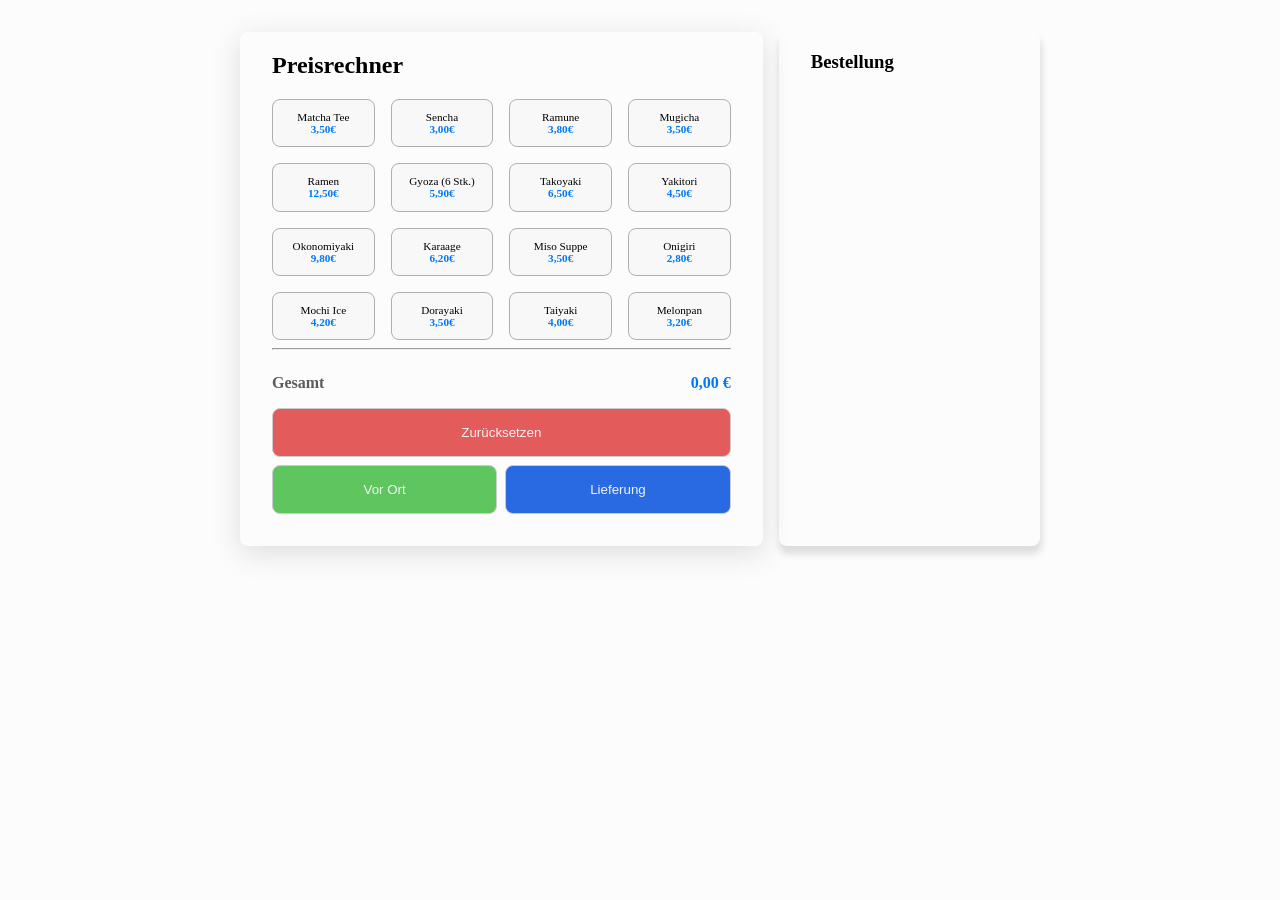
==== Preisrechner.html @ 845fba77 "styling changed" ====
<!doctype html>
<html lang="de">
  <head>
    <meta charset="UTF-8" />
    <meta name="viewport" content="width=device-width, initial-scale=1.0" />
    <title>Preisrechner</title>
    <script src="script.js"></script>
    <link rel="stylesheet" href="style.css" />
  </head>
  <body>

   <div class="frame">
   <section class="price-calculator">
   <div class="main-container">
      <h1 class="header">Preisrechner</h1>
      <div class="goods-container">
         <div class="goods">
            <p class="text">Matcha Tee <br><span class="amount">3,50<span>&#8364;</span></span></p>
         </div>
         <div class="goods">
            <p class="text">Sencha<br><span class="amount">3,00<span>&#8364;</span></span></p>
         </div>
         <div class="goods">
            <p class="text">Ramune<br><span class="amount">3,80<span>&#8364;</span></span></p>
         </div>
         <div class="goods">
            <p class="text">Mugicha<br><span class="amount">3,50<span>&#8364;</span></span></p>
         </div>
         <div class="goods">
            <p class="text">Ramen<br><span class="amount">12,50<span>&#8364;</span></span></p>
         </div>
         <div class="goods">
            <p class="text">Gyoza (6 Stk.)<br><span class="amount">5,90<span>&#8364;</span></span></p>
         </div>
         <div class="goods">
            <p class="text">Takoyaki<br><span class="amount">6,50<span>&#8364;</span></span></p>
         </div>
         <div class="goods">
            <p class="text">Yakitori<br><span class="amount">4,50<span>&#8364;</span></span></p>
         </div>
         <div class="goods">
            <p class="text">Okonomiyaki<br><span class="amount">9,80<span>&#8364;</span></span></p>
         </div>
         <div class="goods">
            <p class="text">Karaage<br><span class="amount">6,20<span>&#8364;</span></span></p>
         </div>
         <div class="goods">
            <p class="text">Miso Suppe<br><span class="amount">3,50<span>&#8364;</span></span></p>
         </div>
         <div class="goods">
            <p class="text">Onigiri<br><span class="amount">2,80<span>&#8364;</span></span></p>
         </div>
         <div class="goods">
            <p class="text">Mochi Ice<br><span class="amount">4,20<span>&#8364;</span></span></p>
         </div>
         <div class="goods">
            <p class="text">Dorayaki<br><span class="amount">3,50<span>&#8364;</span></span></p>
         </div>
         <div class="goods">
            <p class="text">Taiyaki<br><span class="amount">4,00<span>&#8364;</span></span></p>
         </div>
         <div class="goods">
            <p class="text">Melonpan<br><span class="amount">3,20<span>&#8364;</span></span></p>
         </div>
      </div>
      <hr />
      <div class="action-container">
         <div class="price-container">
            <p class="header">Gesamt</p>
            <p class="price" value="0">0,00 <span>&#8364</span></p>
         </div>
         <div class="mini-container">
            <button class="reset">Zurücksetzen</button>
            <button class="where">Vor Ort</button>
            <button class="delievery">Lieferung</button>
         </div>
      </div>
   </div>
   <div class="order-container">
      <h3 class="header order">Bestellung</h3>
   </div>
</section>
</div>
  </body>
</html>
---- style.css ----
body {
  background: rgb(252, 252, 252);
}
.frame {
  margin: 2rem;
  align-items: center;
  display: flex;
  flex-direction: column;
}
.price-calculator {
  width: 50rem;
  display: grid;
  gap: 1rem;
  grid-template-columns: 2fr 1fr;
  grid-template-areas: "main site";
}
.main-container {
  grid-area: main;
  box-shadow: rgba(100, 100, 111, 0.2) 0px 7px 29px 0px;
  border-radius: 0.5rem;
  padding: 0 2rem 2rem 2rem;
}
.goods-container {
  gap: 1rem;
  display: grid;
  grid-template-columns: 1fr 1fr 1fr 1fr;
  text-align: center;
}
.goods {
  font-size: 0.7rem;
  background-color: rgb(248, 248, 248);
  border-radius: 0.5rem;
  border: solid 0.1rem rgb(175, 175, 175);
}
.goods .amount {
  color: #0078f6;
  font-weight: bolder;
}
.order-container {
  padding: 0 2rem 2rem 2rem;
  grid-area: site;
  border-radius: 0.5rem;
  box-shadow: rgba(100, 100, 111, 0.2) 1px 7px 7px 1px;
}
.price-container {
  font-weight: bold;
  color: #5c5c5c;
  display: flex;
  justify-content: space-between;

  .price {
    color: #0078f6;
  }
}
.mini-container {
  display: grid;
  grid-template-columns: 1fr 1fr;
  grid-template-areas: "reset reset" "where delievery";
  gap: 0.5rem;
}
button {
  color: #f3f3f3;
  border: 0.01rem solid rgb(204, 204, 204);
  border-radius: 0.5rem;
}
.reset {
  grid-area: reset;
  background-color: rgb(228, 91, 91);
  padding: 1rem;
}
.where {
  grid-area: where;
  padding: 1rem;
  background-color: rgb(95, 197, 95);
}
.delievery {
  grid-area: delievery;
  padding: 1rem;
  background-color: rgb(41, 106, 226);
}
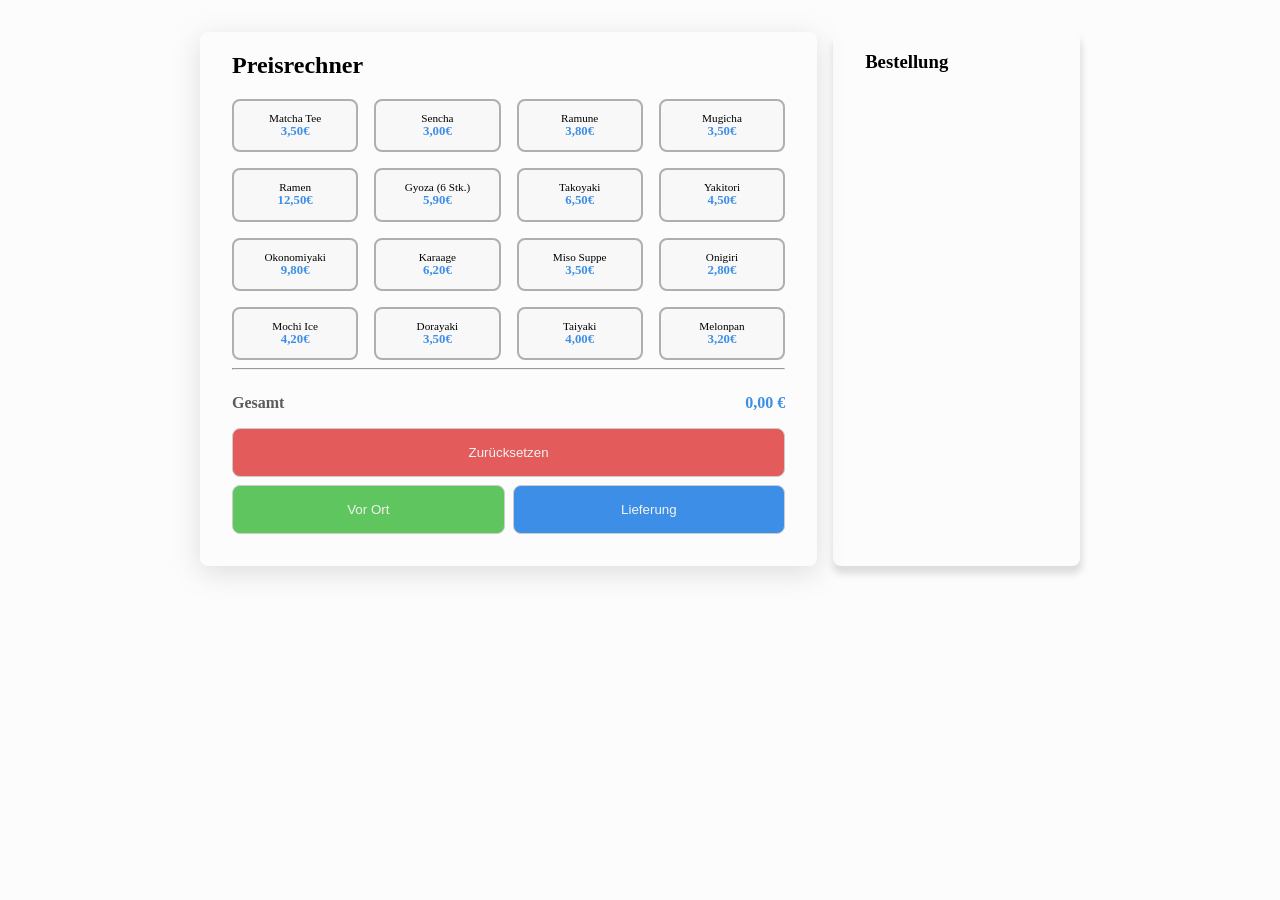
==== commit 92b47fbb: "find price funktion" ====
--- a/Preisrechner.html
+++ b/Preisrechner.html
@@ -14,55 +14,55 @@
    <div class="main-container">
       <h1 class="header">Preisrechner</h1>
       <div class="goods-container">
-         <div class="goods">
-            <p class="text">Matcha Tee <br><span class="amount">3,50<span>&#8364;</span></span></p>
+        <div class="goods" onclick="selectItems(0)">
+         <p class="text">Matcha Tee <br><span class="show-amount" value="3,50" id="amount1">3,50<span>&#8364;</span></span></p>
          </div>
-         <div class="goods">
-            <p class="text">Sencha<br><span class="amount">3,00<span>&#8364;</span></span></p>
+         <div class="goods" onclick="selectItems(1)">
+            <p class="text">Sencha<br><span class="show-amount" value="3,00">3,00<span>&#8364;</span></span></p>
          </div>
-         <div class="goods">
-            <p class="text">Ramune<br><span class="amount">3,80<span>&#8364;</span></span></p>
+         <div class="goods" onclick="selectItems(2)">
+            <p class="text">Ramune<br><span class="show-amount" value="3,80">3,80<span>&#8364;</span></span></p>
          </div>
-         <div class="goods">
-            <p class="text">Mugicha<br><span class="amount">3,50<span>&#8364;</span></span></p>
+         <div class="goods" onclick="selectItems(3)">
+            <p class="text">Mugicha<br><span class="show-amount" value="3,50">3,50<span>&#8364;</span></span></p>
          </div>
-         <div class="goods">
-            <p class="text">Ramen<br><span class="amount">12,50<span>&#8364;</span></span></p>
+         <div class="goods" onclick="selectItems(4)">
+            <p class="text">Ramen<br><span class="show-amount" value="12,50">12,50<span>&#8364;</span></span></p>
          </div>
-         <div class="goods">
-            <p class="text">Gyoza (6 Stk.)<br><span class="amount">5,90<span>&#8364;</span></span></p>
+         <div class="goods" onclick="selectItems(5)">
+            <p class="text">Gyoza (6 Stk.)<br><span class="show-amount" value="5,90">5,90<span>&#8364;</span></span></p>
          </div>
-         <div class="goods">
-            <p class="text">Takoyaki<br><span class="amount">6,50<span>&#8364;</span></span></p>
+         <div class="goods" onclick="selectItems(6)">
+            <p class="text">Takoyaki<br><span class="show-amount" value="6,50">6,50<span>&#8364;</span></span></p>
          </div>
-         <div class="goods">
-            <p class="text">Yakitori<br><span class="amount">4,50<span>&#8364;</span></span></p>
+         <div class="goods" onclick="selectItems(7)">
+            <p class="text">Yakitori<br><span class="show-amount" value="4,50">4,50<span>&#8364;</span></span></p>
          </div>
-         <div class="goods">
-            <p class="text">Okonomiyaki<br><span class="amount">9,80<span>&#8364;</span></span></p>
+         <div class="goods" onclick="selectItems(8)">
+            <p class="text">Okonomiyaki<br><span class="show-amount" value="9,80">9,80<span>&#8364;</span></span></p>
          </div>
-         <div class="goods">
-            <p class="text">Karaage<br><span class="amount">6,20<span>&#8364;</span></span></p>
+         <div class="goods" onclick="selectItems(9)">
+            <p class="text">Karaage<br><span class="show-amount" value="6,20">6,20<span>&#8364;</span></span></p>
          </div>
-         <div class="goods">
-            <p class="text">Miso Suppe<br><span class="amount">3,50<span>&#8364;</span></span></p>
+         <div class="goods" onclick="selectItems(10)">
+            <p class="text">Miso Suppe<br><span class="show-amount" value="3,50">3,50<span>&#8364;</span></span></p>
          </div>
-         <div class="goods">
-            <p class="text">Onigiri<br><span class="amount">2,80<span>&#8364;</span></span></p>
+         <div class="goods" onclick="selectItems(11)">
+            <p class="text">Onigiri<br><span class="show-amount" value="2,80">2,80<span>&#8364;</span></span></p>
          </div>
-         <div class="goods">
-            <p class="text">Mochi Ice<br><span class="amount">4,20<span>&#8364;</span></span></p>
+         <div class="goods" onclick="selectItems(12)">
+            <p class="text">Mochi Ice<br><span class="show-amount" value="4,20">4,20<span>&#8364;</span></span></p>
          </div>
-         <div class="goods">
-            <p class="text">Dorayaki<br><span class="amount">3,50<span>&#8364;</span></span></p>
+         <div class="goods" onclick="selectItems(13)">
+            <p class="text">Dorayaki<br><span class="show-amount" value="3,50">3,50<span>&#8364;</span></span></p>
          </div>
-         <div class="goods">
-            <p class="text">Taiyaki<br><span class="amount">4,00<span>&#8364;</span></span></p>
+         <div class="goods" onclick="selectItems(14)">
+            <p class="text">Taiyaki<br><span class="show-amount" value="4,00">4,00<span>&#8364;</span></span></p>
          </div>
-         <div class="goods">
-            <p class="text">Melonpan<br><span class="amount">3,20<span>&#8364;</span></span></p>
+         <div class="goods" onclick="selectItems(15)">
+            <p class="text">Melonpan<br><span class="show-amount" value="3,20">3,20<span>&#8364;</span></span></p>
          </div>
-      </div>
+         </div>
       <hr />
       <div class="action-container">
          <div class="price-container">
--- a/style.css
+++ b/style.css
@@ -1,5 +1,8 @@
 body {
   background: rgb(252, 252, 252);
+}
+:root {
+  --cold-blue: #3d8ee6;
 }
 .frame {
   margin: 2rem;
@@ -8,10 +11,10 @@
   flex-direction: column;
 }
 .price-calculator {
-  width: 50rem;
+  width: 55rem;
   display: grid;
   gap: 1rem;
-  grid-template-columns: 2fr 1fr;
+  grid-template-columns: 2.5fr 1fr;
   grid-template-areas: "main site";
 }
 .main-container {
@@ -30,11 +33,15 @@
   font-size: 0.7rem;
   background-color: rgb(248, 248, 248);
   border-radius: 0.5rem;
-  border: solid 0.1rem rgb(175, 175, 175);
+  border: solid 0.15rem rgb(175, 175, 175);
 }
-.goods .amount {
-  color: #0078f6;
+.goods:hover {
+  border: 0.15rem solid var(--cold-blue);
+}
+.goods .show-amount {
+  color: var(--cold-blue);
   font-weight: bolder;
+  font-size: 0.8rem;
 }
 .order-container {
   padding: 0 2rem 2rem 2rem;
@@ -49,7 +56,7 @@
   justify-content: space-between;
 
   .price {
-    color: #0078f6;
+    color: var(--cold-blue);
   }
 }
 .mini-container {
@@ -76,5 +83,8 @@
 .delievery {
   grid-area: delievery;
   padding: 1rem;
-  background-color: rgb(41, 106, 226);
+  background-color: var(--cold-blue);
 }
+.text {
+  cursor: pointer;
+}
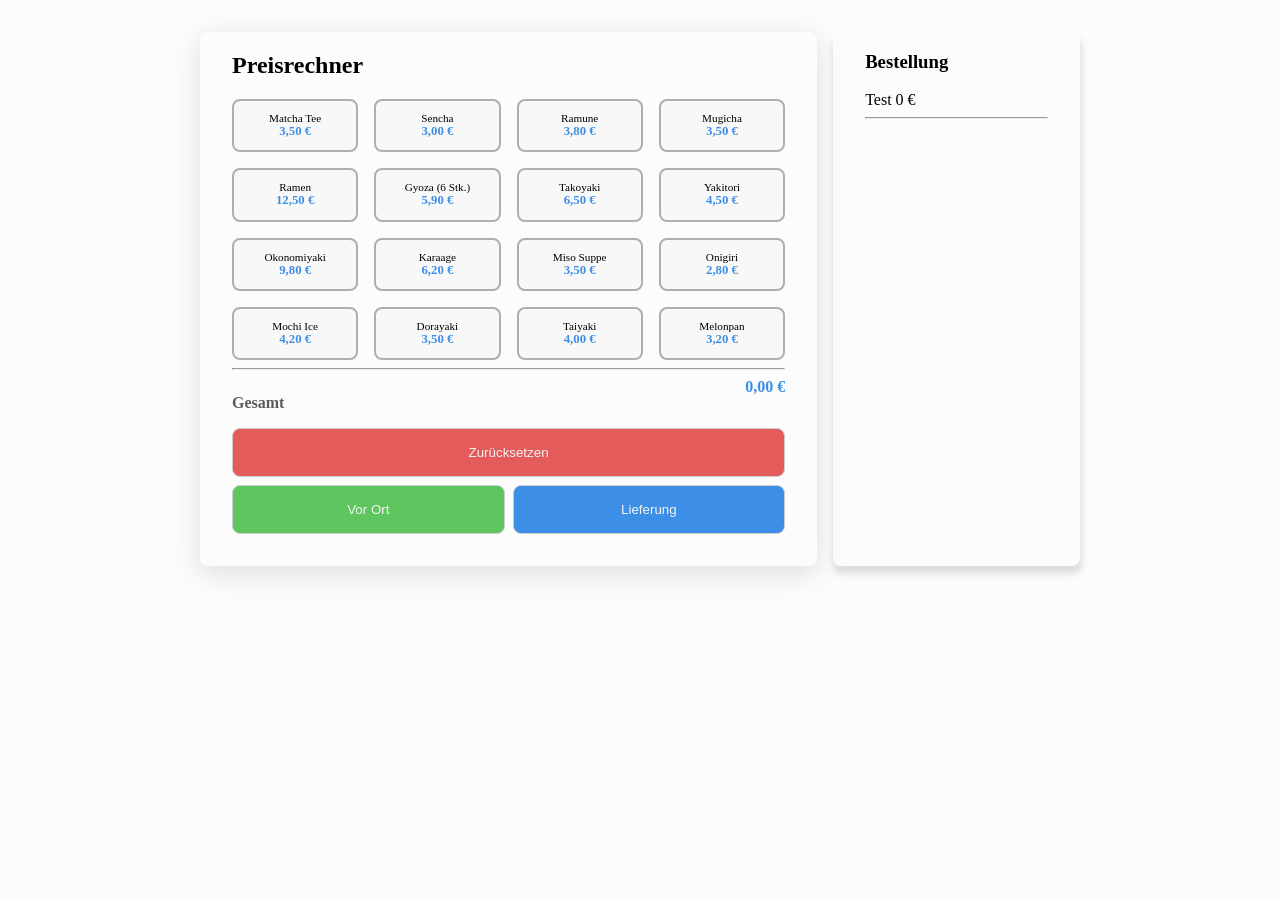
==== commit 2e25c0e4: "funktion displaygood added" ====
--- a/Preisrechner.html
+++ b/Preisrechner.html
@@ -8,78 +8,199 @@
     <link rel="stylesheet" href="style.css" />
   </head>
   <body>
+    <div class="frame">
+      <section class="price-calculator">
+        <div class="main-container">
+          <h1 class="header">Preisrechner</h1>
+          <div class="goods-container">
+            <div class="goods" onclick="selectItems(0)">
+              <p class="text">
+                Matcha Tee
+                <br />
+                <span class="show-amount" value="3,50" id="amount1">
+                  3,50
+                  <span>&#8364;</span>
+                </span>
+              </p>
+            </div>
+            <div class="goods" onclick="selectItems(1)">
+              <p class="text">
+                Sencha
+                <br />
+                <span class="show-amount" value="3,00">
+                  3,00
+                  <span>&#8364;</span>
+                </span>
+              </p>
+            </div>
+            <div class="goods" onclick="selectItems(2)">
+              <p class="text">
+                Ramune
+                <br />
+                <span class="show-amount" value="3,80">
+                  3,80
+                  <span>&#8364;</span>
+                </span>
+              </p>
+            </div>
+            <div class="goods" onclick="selectItems(3)">
+              <p class="text">
+                Mugicha
+                <br />
+                <span class="show-amount" value="3,50">
+                  3,50
+                  <span>&#8364;</span>
+                </span>
+              </p>
+            </div>
+            <div class="goods" onclick="selectItems(4)">
+              <p class="text">
+                Ramen
+                <br />
+                <span class="show-amount" value="12,50">
+                  12,50
+                  <span>&#8364;</span>
+                </span>
+              </p>
+            </div>
+            <div class="goods" onclick="selectItems(5)">
+              <p class="text">
+                Gyoza (6 Stk.)
+                <br />
+                <span class="show-amount" value="5,90">
+                  5,90
+                  <span>&#8364;</span>
+                </span>
+              </p>
+            </div>
+            <div class="goods" onclick="selectItems(6)">
+              <p class="text">
+                Takoyaki
+                <br />
+                <span class="show-amount" value="6,50">
+                  6,50
+                  <span>&#8364;</span>
+                </span>
+              </p>
+            </div>
+            <div class="goods" onclick="selectItems(7)">
+              <p class="text">
+                Yakitori
+                <br />
+                <span class="show-amount" value="4,50">
+                  4,50
+                  <span>&#8364;</span>
+                </span>
+              </p>
+            </div>
+            <div class="goods" onclick="selectItems(8)">
+              <p class="text">
+                Okonomiyaki
+                <br />
+                <span class="show-amount" value="9,80">
+                  9,80
+                  <span>&#8364;</span>
+                </span>
+              </p>
+            </div>
+            <div class="goods" onclick="selectItems(9)">
+              <p class="text">
+                Karaage
+                <br />
+                <span class="show-amount" value="6,20">
+                  6,20
+                  <span>&#8364;</span>
+                </span>
+              </p>
+            </div>
+            <div class="goods" onclick="selectItems(10)">
+              <p class="text">
+                Miso Suppe
+                <br />
+                <span class="show-amount" value="3,50">
+                  3,50
+                  <span>&#8364;</span>
+                </span>
+              </p>
+            </div>
+            <div class="goods" onclick="selectItems(11)">
+              <p class="text">
+                Onigiri
+                <br />
+                <span class="show-amount" value="2,80">
+                  2,80
+                  <span>&#8364;</span>
+                </span>
+              </p>
+            </div>
+            <div class="goods" onclick="selectItems(12)">
+              <p class="text">
+                Mochi Ice
+                <br />
+                <span class="show-amount" value="4,20">
+                  4,20
+                  <span>&#8364;</span>
+                </span>
+              </p>
+            </div>
+            <div class="goods" onclick="selectItems(13)">
+              <p class="text">
+                Dorayaki
+                <br />
+                <span class="show-amount" value="3,50">
+                  3,50
+                  <span>&#8364;</span>
+                </span>
+              </p>
+            </div>
+            <div class="goods" onclick="selectItems(14)">
+              <p class="text">
+                Taiyaki
+                <br />
+                <span class="show-amount" value="4,00">
+                  4,00
+                  <span>&#8364;</span>
+                </span>
+              </p>
+            </div>
+            <div class="goods" onclick="selectItems(15)">
+              <p class="text">
+                Melonpan
+                <br />
+                <span class="show-amount" value="3,20">
+                  3,20
+                  <span>&#8364;</span>
+                </span>
+              </p>
+            </div>
+          </div>
+          <hr />
+          <div class="action-container">
+            <div class="price-container">
+              <p class="header">Gesamt</p>
+              <span class="price" id="price" value="0">
+                0,00
+                <span>&#8364;</span>
+              </span>
+            </div>
+            <div class="mini-container">
+              <button class="reset">Zurücksetzen</button>
+              <button class="where">Vor Ort</button>
+              <button class="delievery">Lieferung</button>
+            </div>
+          </div>
+        </div>
+        <div class="order-container">
+          <h3 class="header order">Bestellung</h3>
 
-   <div class="frame">
-   <section class="price-calculator">
-   <div class="main-container">
-      <h1 class="header">Preisrechner</h1>
-      <div class="goods-container">
-        <div class="goods" onclick="selectItems(0)">
-         <p class="text">Matcha Tee <br><span class="show-amount" value="3,50" id="amount1">3,50<span>&#8364;</span></span></p>
-         </div>
-         <div class="goods" onclick="selectItems(1)">
-            <p class="text">Sencha<br><span class="show-amount" value="3,00">3,00<span>&#8364;</span></span></p>
-         </div>
-         <div class="goods" onclick="selectItems(2)">
-            <p class="text">Ramune<br><span class="show-amount" value="3,80">3,80<span>&#8364;</span></span></p>
-         </div>
-         <div class="goods" onclick="selectItems(3)">
-            <p class="text">Mugicha<br><span class="show-amount" value="3,50">3,50<span>&#8364;</span></span></p>
-         </div>
-         <div class="goods" onclick="selectItems(4)">
-            <p class="text">Ramen<br><span class="show-amount" value="12,50">12,50<span>&#8364;</span></span></p>
-         </div>
-         <div class="goods" onclick="selectItems(5)">
-            <p class="text">Gyoza (6 Stk.)<br><span class="show-amount" value="5,90">5,90<span>&#8364;</span></span></p>
-         </div>
-         <div class="goods" onclick="selectItems(6)">
-            <p class="text">Takoyaki<br><span class="show-amount" value="6,50">6,50<span>&#8364;</span></span></p>
-         </div>
-         <div class="goods" onclick="selectItems(7)">
-            <p class="text">Yakitori<br><span class="show-amount" value="4,50">4,50<span>&#8364;</span></span></p>
-         </div>
-         <div class="goods" onclick="selectItems(8)">
-            <p class="text">Okonomiyaki<br><span class="show-amount" value="9,80">9,80<span>&#8364;</span></span></p>
-         </div>
-         <div class="goods" onclick="selectItems(9)">
-            <p class="text">Karaage<br><span class="show-amount" value="6,20">6,20<span>&#8364;</span></span></p>
-         </div>
-         <div class="goods" onclick="selectItems(10)">
-            <p class="text">Miso Suppe<br><span class="show-amount" value="3,50">3,50<span>&#8364;</span></span></p>
-         </div>
-         <div class="goods" onclick="selectItems(11)">
-            <p class="text">Onigiri<br><span class="show-amount" value="2,80">2,80<span>&#8364;</span></span></p>
-         </div>
-         <div class="goods" onclick="selectItems(12)">
-            <p class="text">Mochi Ice<br><span class="show-amount" value="4,20">4,20<span>&#8364;</span></span></p>
-         </div>
-         <div class="goods" onclick="selectItems(13)">
-            <p class="text">Dorayaki<br><span class="show-amount" value="3,50">3,50<span>&#8364;</span></span></p>
-         </div>
-         <div class="goods" onclick="selectItems(14)">
-            <p class="text">Taiyaki<br><span class="show-amount" value="4,00">4,00<span>&#8364;</span></span></p>
-         </div>
-         <div class="goods" onclick="selectItems(15)">
-            <p class="text">Melonpan<br><span class="show-amount" value="3,20">3,20<span>&#8364;</span></span></p>
-         </div>
-         </div>
-      <hr />
-      <div class="action-container">
-         <div class="price-container">
-            <p class="header">Gesamt</p>
-            <p class="price" value="0">0,00 <span>&#8364</span></p>
-         </div>
-         <div class="mini-container">
-            <button class="reset">Zurücksetzen</button>
-            <button class="where">Vor Ort</button>
-            <button class="delievery">Lieferung</button>
-         </div>
-      </div>
-   </div>
-   <div class="order-container">
-      <h3 class="header order">Bestellung</h3>
-   </div>
-</section>
-</div>
+          <div class="shopping-cart">
+            <span class="shopping-cart-goods">Test</span>
+            <span class="shopping-cart-price">0</span>
+            <span>&#8364;</span>
+          </div>
+          <hr />
+        </div>
+      </section>
+    </div>
   </body>
 </html>
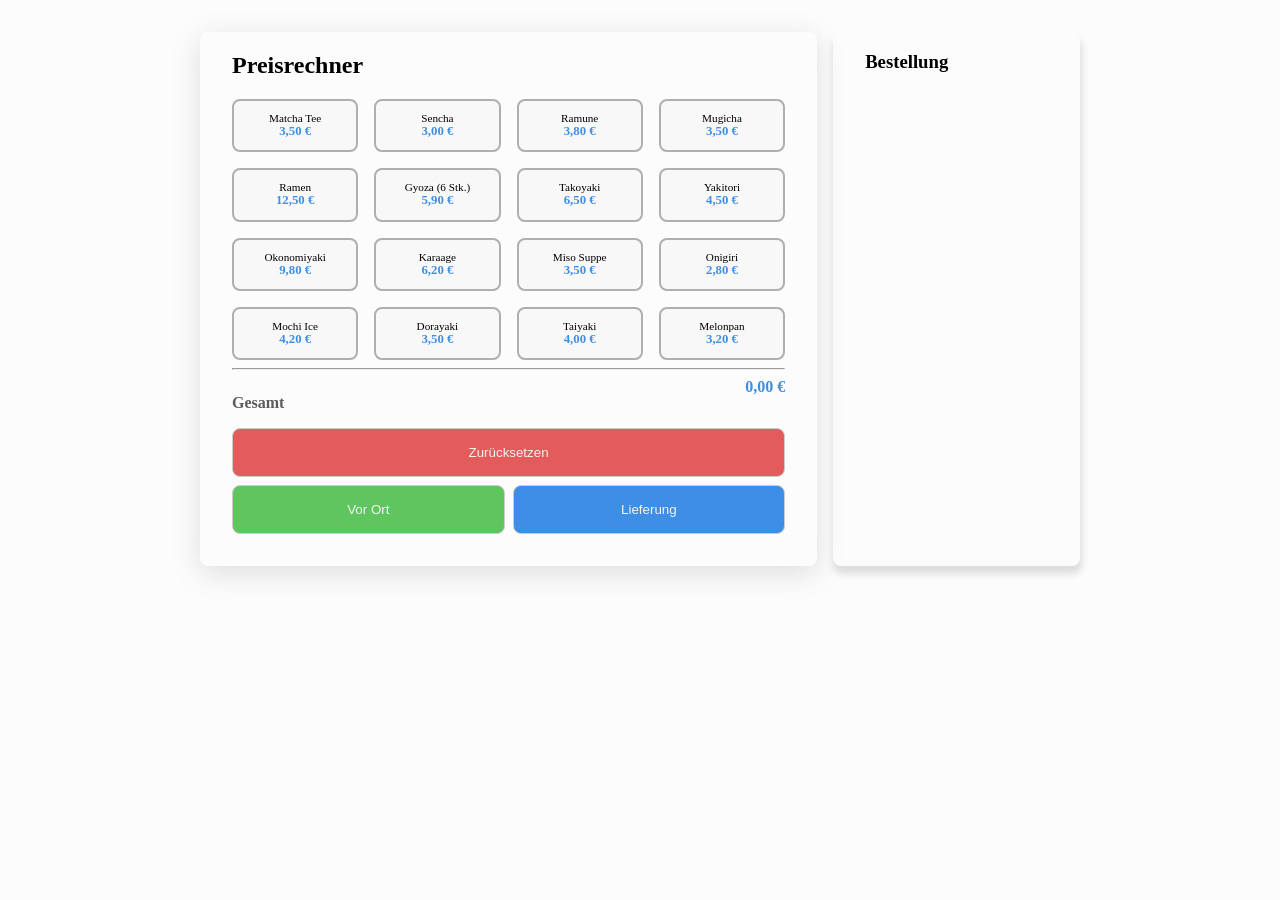
==== commit 775d5115: "added logic by displaygoods" ====
--- a/Preisrechner.html
+++ b/Preisrechner.html
@@ -194,11 +194,11 @@
           <h3 class="header order">Bestellung</h3>
 
           <div class="shopping-cart">
-            <span class="shopping-cart-goods">Test</span>
-            <span class="shopping-cart-price">0</span>
-            <span>&#8364;</span>
+            <span class="shopping-cart-goods" id="goods-cart"></span>
+            <span class="shopping-cart-price" id="price-cart"></span>
+            <!-- <span>&#8364;</span> -->
           </div>
-          <hr />
+          <!-- <hr /> -->
         </div>
       </section>
     </div>
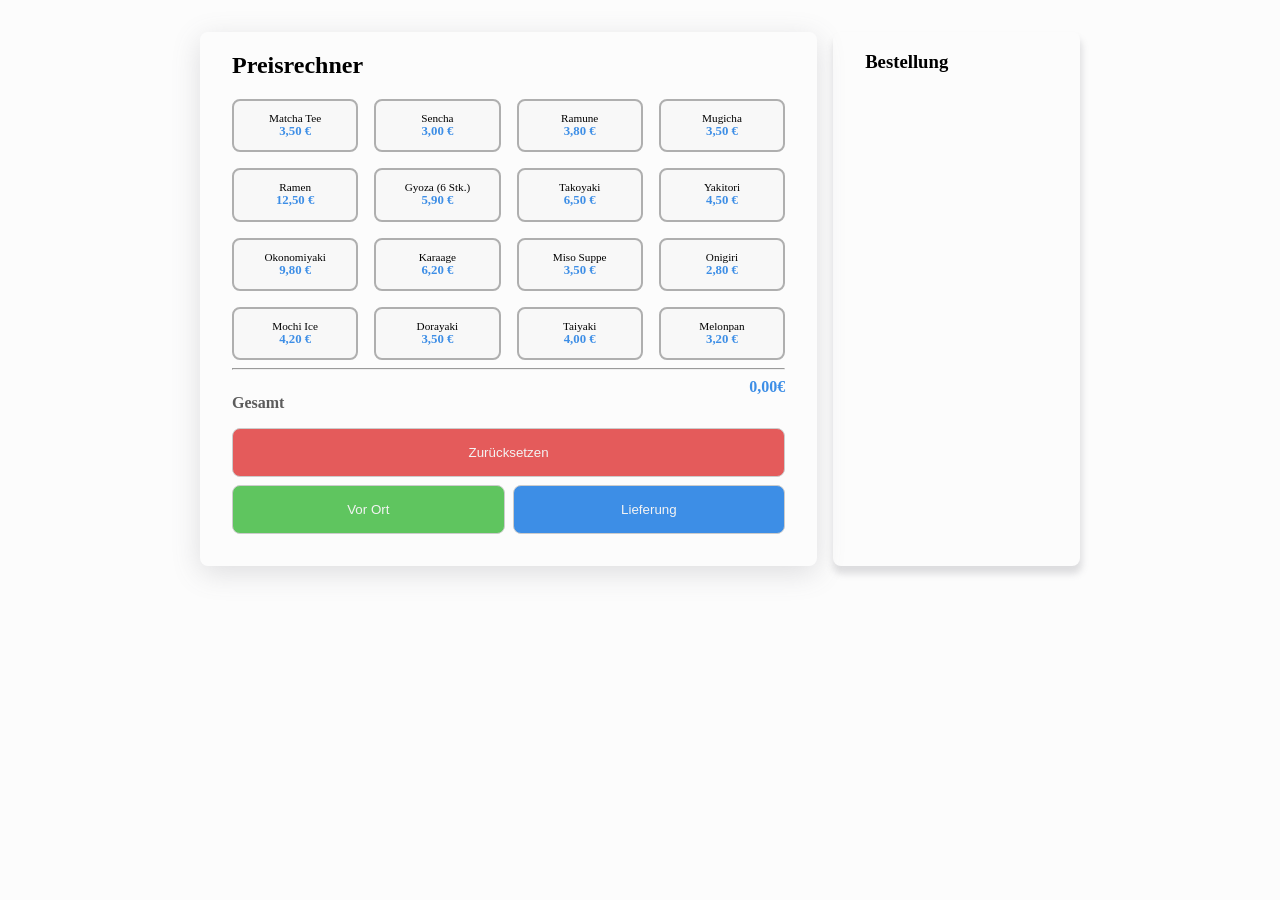
==== commit b39e7df5: "resetButton finished" ====
--- a/Preisrechner.html
+++ b/Preisrechner.html
@@ -184,21 +184,18 @@
               </span>
             </div>
             <div class="mini-container">
-              <button class="reset">Zurücksetzen</button>
-              <button class="where">Vor Ort</button>
-              <button class="delievery">Lieferung</button>
+              <button class="reset" id="reset" onclick="resetButton(totalPrice)">
+                Zurücksetzen
+              </button>
+              <button class="where" id="where">Vor Ort</button>
+              <button class="delievery" id="delievery">Lieferung</button>
             </div>
           </div>
         </div>
         <div class="order-container">
           <h3 class="header order">Bestellung</h3>
 
-          <div class="shopping-cart">
-            <span class="shopping-cart-goods" id="goods-cart"></span>
-            <span class="shopping-cart-price" id="price-cart"></span>
-            <!-- <span>&#8364;</span> -->
-          </div>
-          <!-- <hr /> -->
+          <div id="cart-container"></div>
         </div>
       </section>
     </div>
--- a/style.css
+++ b/style.css
@@ -57,6 +57,7 @@
 
   .price {
     color: var(--cold-blue);
+    display: inline-flex;
   }
 }
 .mini-container {
